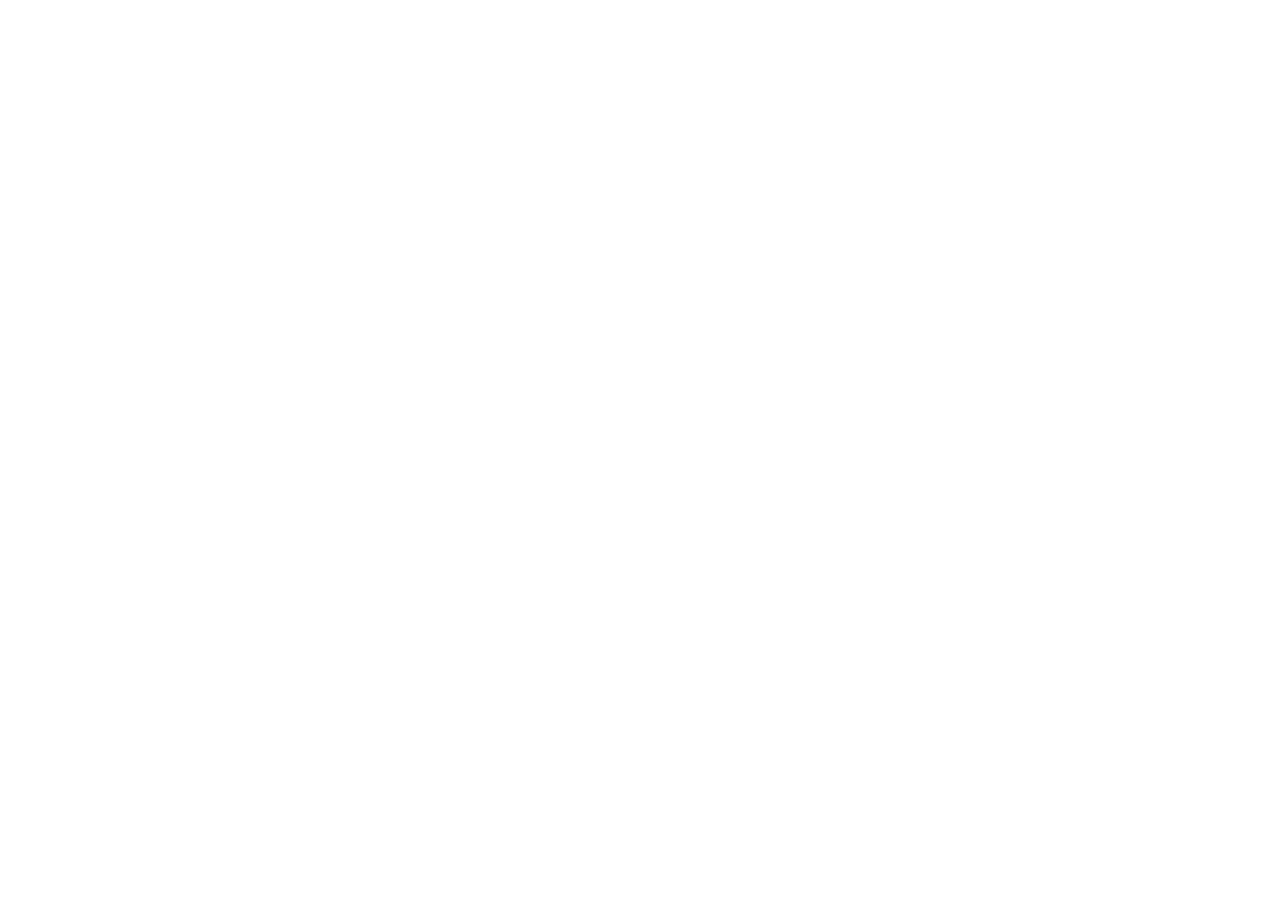
==== index.html @ b22658c9 "初コミット" ====
<!DOCTYPE html>
<html lang="ja">
<head>
    <meta charset="UTF-8">
    <meta name="viewport" content="width=device-width, initial-scale=1.0">
    <title>Document</title>
</head>
<body>
    
</body>
</html>
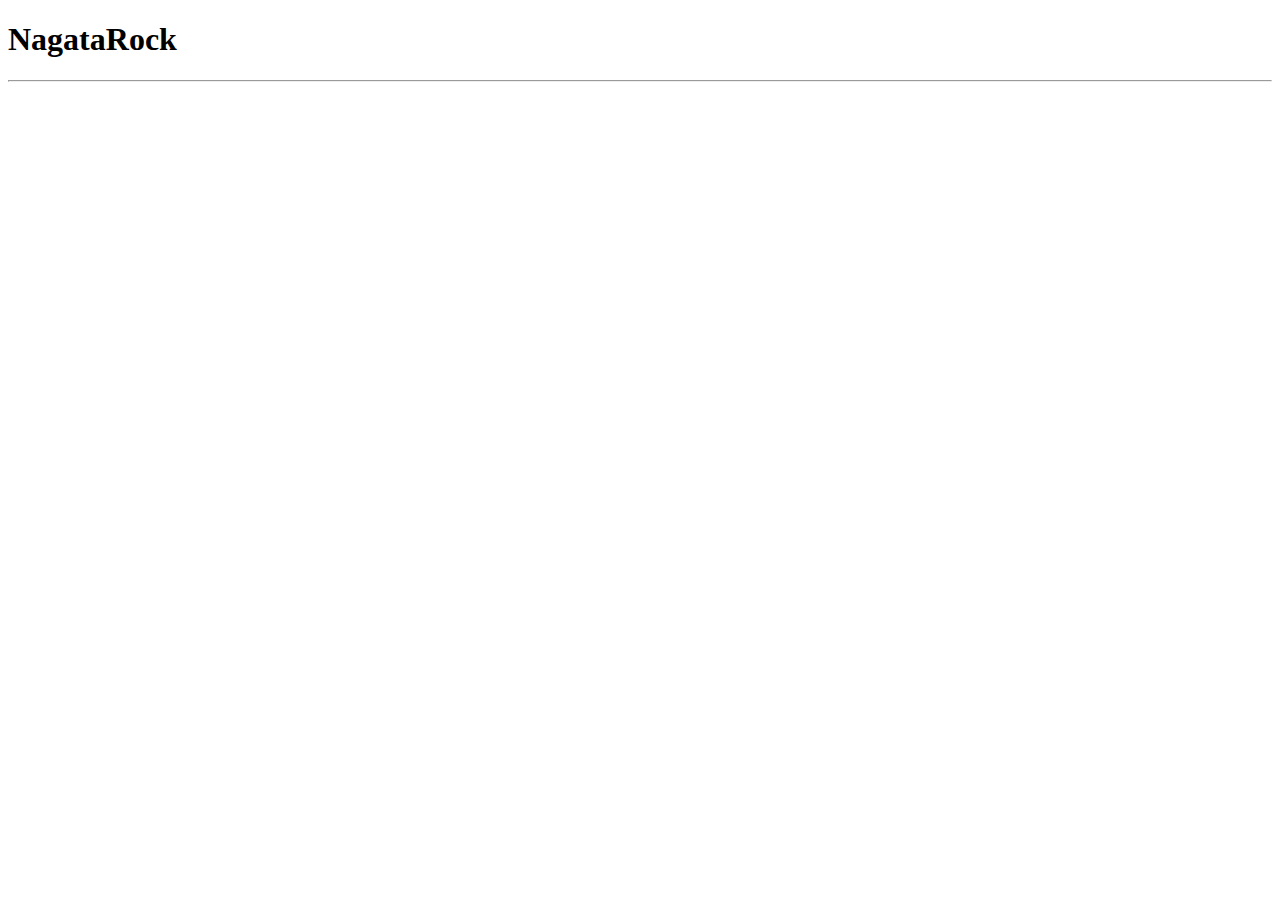
==== commit 386e7991: "初期設定" ====
--- a/index.html
+++ b/index.html
@@ -3,9 +3,17 @@
 <head>
     <meta charset="UTF-8">
     <meta name="viewport" content="width=device-width, initial-scale=1.0">
-    <title>Document</title>
+
+    <link rel="stylesheet" href="css/style.css">
+    <title>nagatarock-blog</title>
 </head>
 <body>
+    <header>
+        <div class="l-header_title">
+            <h1>NagataRock</h1>
+        </div>
+    </header>
+    <hr>
     
 </body>
 </html>--- a/css/style.css
+++ b/css/style.css
@@ -0,0 +1 @@
+/* No CSS *//*# sourceMappingURL=style.css.map */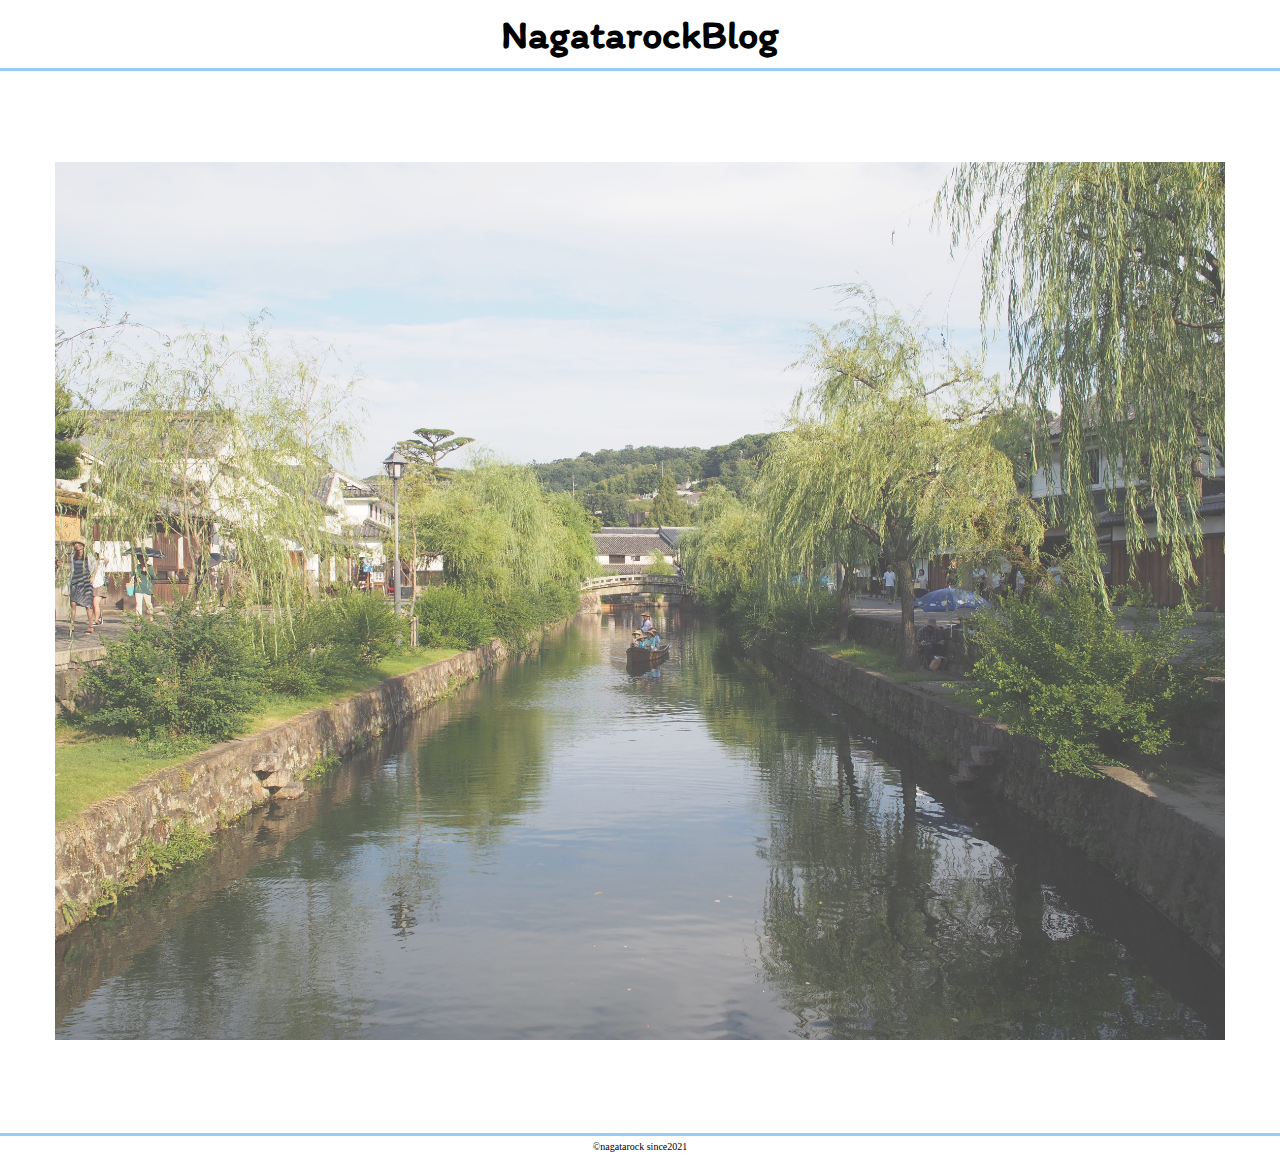
==== commit 80bd40be: "各scssファイル作成" ====
--- a/index.html
+++ b/index.html
@@ -1,19 +1,34 @@
 <!DOCTYPE html>
 <html lang="ja">
+
 <head>
     <meta charset="UTF-8">
     <meta name="viewport" content="width=device-width, initial-scale=1.0">
-
     <link rel="stylesheet" href="css/style.css">
+    <link rel="preconnect" href="https://fonts.gstatic.com">
+    <link href="https://fonts.googleapis.com/css2?family=Itim&display=swap" rel="stylesheet">
+    <link rel="icon" type="image/x-icon" href="img/favicon.ico">
     <title>nagatarock-blog</title>
 </head>
+
 <body>
     <header>
         <div class="l-header_title">
-            <h1>NagataRock</h1>
+            <h1>NagatarockBlog</h1>
         </div>
     </header>
     <hr>
-    
+    <section class="l-main_container">
+        <div class="l-main_container_pic">
+            <img src="img/top.JPG" alt="海の写真">
+        </div>
+    </section>
+    <hr>
+    <footer>
+        <div class="l-footer_title">
+            <span style="font-family:'Times New Roman', 'Times';">&copy;</span>nagatarock since2021
+        </div>
+    </footer>
 </body>
+
 </html>--- a/css/style.css
+++ b/css/style.css
@@ -1 +1,410 @@
-/* No CSS *//*# sourceMappingURL=style.css.map */+@charset "UTF-8";
+/*!
+ * ress.css • v1.1.1
+ * MIT License
+ * github.com/filipelinhares/ress
+ */
+/* # =================================================================
+   # Global selectors
+   # ================================================================= */
+html {
+  -webkit-box-sizing: border-box;
+          box-sizing: border-box;
+  overflow-y: scroll;
+  /* All browsers without overlaying scrollbars */
+  -webkit-text-size-adjust: 100%;
+  /* iOS 8+ */
+}
+
+*,
+::before,
+::after {
+  -webkit-box-sizing: inherit;
+          box-sizing: inherit;
+}
+
+::before,
+::after {
+  text-decoration: inherit;
+  /* Inherit text-decoration and vertical align to ::before and ::after pseudo elements */
+  vertical-align: inherit;
+}
+
+/* Remove margin, padding of all elements and set background-no-repeat as default */
+* {
+  background-repeat: no-repeat;
+  /* Set `background-repeat: no-repeat` to all elements */
+  padding: 0;
+  /* Reset `padding` and `margin` of all elements */
+  margin: 0;
+}
+
+/* # =================================================================
+   # General elements
+   # ================================================================= */
+/* Add the correct display in iOS 4-7.*/
+audio:not([controls]) {
+  display: none;
+  height: 0;
+}
+
+hr {
+  overflow: visible;
+  /* Show the overflow in Edge and IE */
+}
+
+/*
+* Correct `block` display not defined for any HTML5 element in IE 8/9
+* Correct `block` display not defined for `details` or `summary` in IE 10/11
+* and Firefox
+* Correct `block` display not defined for `main` in IE 11
+*/
+article,
+aside,
+details,
+figcaption,
+figure,
+footer,
+header,
+main,
+menu,
+nav,
+section,
+summary {
+  display: block;
+}
+
+summary {
+  display: list-item;
+  /* Add the correct display in all browsers */
+}
+
+small {
+  font-size: 80%;
+  /* Set font-size to 80% in `small` elements */
+}
+
+[hidden],
+template {
+  display: none;
+  /* Add the correct display in IE */
+}
+
+abbr[title] {
+  border-bottom: 1px dotted;
+  /* Add a bordered underline effect in all browsers */
+  text-decoration: none;
+  /* Remove text decoration in Firefox 40+ */
+}
+
+a {
+  background-color: transparent;
+  /* Remove the gray background on active links in IE 10 */
+  -webkit-text-decoration-skip: objects;
+  /* Remove gaps in links underline in iOS 8+ and Safari 8+ */
+}
+
+a:active,
+a:hover {
+  outline-width: 0;
+  /* Remove the outline when hovering in all browsers */
+}
+
+code,
+kbd,
+pre,
+samp {
+  font-family: monospace, monospace;
+  /* Specify the font family of code elements */
+}
+
+b,
+strong {
+  font-weight: bolder;
+  /* Correct style set to `bold` in Edge 12+, Safari 6.2+, and Chrome 18+ */
+}
+
+dfn {
+  font-style: italic;
+  /* Address styling not present in Safari and Chrome */
+}
+
+/* Address styling not present in IE 8/9 */
+mark {
+  background-color: #ff0;
+  color: #000;
+}
+
+/* https://gist.github.com/unruthless/413930 */
+sub,
+sup {
+  font-size: 75%;
+  line-height: 0;
+  position: relative;
+  vertical-align: baseline;
+}
+
+sub {
+  bottom: -0.25em;
+}
+
+sup {
+  top: -0.5em;
+}
+
+/* # =================================================================
+   # Forms
+   # ================================================================= */
+input {
+  border-radius: 0;
+}
+
+/* Apply cursor pointer to button elements */
+button,
+[type="button"],
+[type="reset"],
+[type="submit"]
+[role="button"] {
+  cursor: pointer;
+}
+
+/* Replace pointer cursor in disabled elements */
+[disabled] {
+  cursor: default;
+}
+
+[type="number"] {
+  width: auto;
+  /* Firefox 36+ */
+}
+
+[type="search"] {
+  -webkit-appearance: textfield;
+  /* Safari 8+ */
+}
+
+[type="search"]::-webkit-search-cancel-button,
+[type="search"]::-webkit-search-decoration {
+  -webkit-appearance: none;
+  /* Safari 8 */
+}
+
+textarea {
+  overflow: auto;
+  /* Internet Explorer 11+ */
+  resize: vertical;
+  /* Specify textarea resizability */
+}
+
+button,
+input,
+optgroup,
+select,
+textarea {
+  font: inherit;
+  /* Specify font inheritance of form elements */
+}
+
+optgroup {
+  font-weight: bold;
+  /* Restore the font weight unset by the previous rule. */
+}
+
+button {
+  overflow: visible;
+  /* Address `overflow` set to `hidden` in IE 8/9/10/11 */
+}
+
+/* Remove inner padding and border in Firefox 4+ */
+button::-moz-focus-inner,
+[type="button"]::-moz-focus-inner,
+[type="reset"]::-moz-focus-inner,
+[type="submit"]::-moz-focus-inner {
+  border-style: 0;
+  padding: 0;
+}
+
+/* Replace focus style removed in the border reset above */
+button:-moz-focusring,
+[type="button"]::-moz-focus-inner,
+[type="reset"]::-moz-focus-inner,
+[type="submit"]::-moz-focus-inner {
+  outline: 1px dotted ButtonText;
+}
+
+button,
+html [type="button"],
+[type="reset"],
+[type="submit"] {
+  -webkit-appearance: button;
+  /* Correct the inability to style clickable types in iOS */
+}
+
+button,
+select {
+  text-transform: none;
+  /* Firefox 40+, Internet Explorer 11- */
+}
+
+/* Remove the default button styling in all browsers */
+button,
+input,
+select,
+textarea {
+  background-color: transparent;
+  border-style: none;
+  color: inherit;
+}
+
+/* Style select like a standard input */
+select {
+  -moz-appearance: none;
+  /* Firefox 36+ */
+  -webkit-appearance: none;
+  /* Chrome 41+ */
+}
+
+select::-ms-expand {
+  display: none;
+  /* Internet Explorer 11+ */
+}
+
+select::-ms-value {
+  color: currentColor;
+  /* Internet Explorer 11+ */
+}
+
+legend {
+  border: 0;
+  /* Correct `color` not being inherited in IE 8/9/10/11 */
+  color: inherit;
+  /* Correct the color inheritance from `fieldset` elements in IE */
+  display: table;
+  /* Correct the text wrapping in Edge and IE */
+  max-width: 100%;
+  /* Correct the text wrapping in Edge and IE */
+  white-space: normal;
+  /* Correct the text wrapping in Edge and IE */
+}
+
+::-webkit-file-upload-button {
+  -webkit-appearance: button;
+  /* Correct the inability to style clickable types in iOS and Safari */
+  font: inherit;
+  /* Change font properties to `inherit` in Chrome and Safari */
+}
+
+[type="search"] {
+  -webkit-appearance: textfield;
+  /* Correct the odd appearance in Chrome and Safari */
+  outline-offset: -2px;
+  /* Correct the outline style in Safari */
+}
+
+/* # =================================================================
+   # Specify media element style
+   # ================================================================= */
+img {
+  border-style: none;
+  /* Remove border when inside `a` element in IE 8/9/10 */
+}
+
+/* Add the correct vertical alignment in Chrome, Firefox, and Opera */
+progress {
+  vertical-align: baseline;
+}
+
+svg:not(:root) {
+  overflow: hidden;
+  /* Internet Explorer 11- */
+}
+
+audio,
+canvas,
+progress,
+video {
+  display: inline-block;
+  /* Internet Explorer 11+, Windows Phone 8.1+ */
+}
+
+/* # =================================================================
+   # Accessibility
+   # ================================================================= */
+/* Hide content from screens but not screenreaders */
+@media screen {
+  [hidden~="screen"] {
+    display: inherit;
+  }
+  [hidden~="screen"]:not(:active):not(:focus):not(:target) {
+    position: absolute !important;
+    clip: rect(0 0 0 0) !important;
+  }
+}
+
+/* Specify the progress cursor of updating elements */
+[aria-busy="true"] {
+  cursor: progress;
+}
+
+/* Specify the pointer cursor of trigger elements */
+[aria-controls] {
+  cursor: pointer;
+}
+
+/* Specify the unstyled cursor of disabled, not-editable, or otherwise inoperable elements */
+[aria-disabled] {
+  cursor: default;
+}
+
+/* # =================================================================
+   # Selection
+   # ================================================================= */
+/* Specify text selection background color and omit drop shadow */
+::-moz-selection {
+  background-color: #b3d4fc;
+  /* Required when declaring ::selection */
+  color: #000;
+  text-shadow: none;
+}
+
+::selection {
+  background-color: #b3d4fc;
+  /* Required when declaring ::selection */
+  color: #000;
+  text-shadow: none;
+}
+
+html {
+  font-size: 62.5%;
+}
+
+hr {
+  background-color: #97cdf3;
+  height: 3px;
+  border: 0;
+  margin: 0 auto;
+}
+
+header .l-header_title h1 {
+  font-size: 4rem;
+  font-family: "Itim", cursive;
+  text-align: center;
+  margin-top: 10px;
+  margin-bottom: 10px;
+}
+
+.l-main_container_pic {
+  padding: 91px 55px;
+}
+
+.l-main_container_pic img {
+  width: 100%;
+  opacity: 0.75;
+}
+
+.l-footer_title {
+  text-align: center;
+  margin-top: 5px;
+  margin-bottom: 5px;
+}
+/*# sourceMappingURL=style.css.map */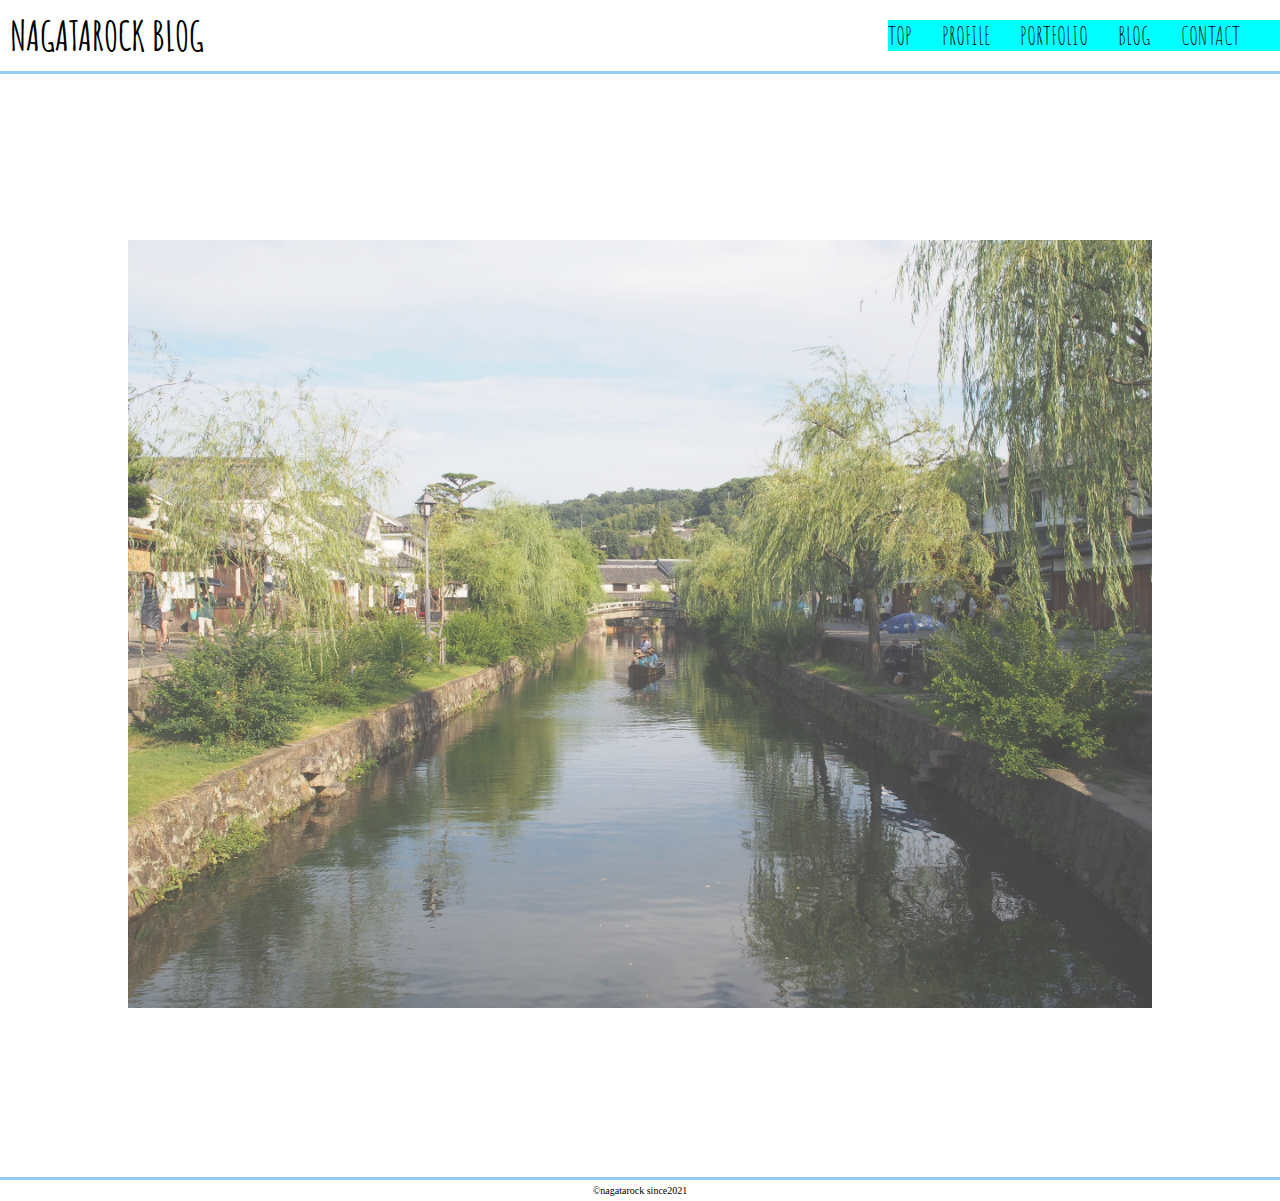
==== commit 92f57974: "ヘッダーメニューの導入" ====
--- a/index.html
+++ b/index.html
@@ -6,16 +6,32 @@
     <meta name="viewport" content="width=device-width, initial-scale=1.0">
     <link rel="stylesheet" href="css/style.css">
     <link rel="preconnect" href="https://fonts.gstatic.com">
-    <link href="https://fonts.googleapis.com/css2?family=Itim&display=swap" rel="stylesheet">
+    <link href="https://fonts.googleapis.com/css2?family=Amatic+SC:wght@700&display=swap" rel="stylesheet">
     <link rel="icon" type="image/x-icon" href="img/favicon.ico">
+    <script src="js/jquery-3.5.1.min.js"></script>
+    <script src="js/hamburger.js"></script>
     <title>nagatarock-blog</title>
 </head>
 
 <body>
     <header>
-        <div class="l-header_title">
-            <h1>NagatarockBlog</h1>
+        <div class="p-header_title">
+            <h1>NAGATAROCK BLOG</h1>
         </div>
+        <nav class="p-header_menu">
+            <p class="p-header_menu_btn">
+                <span></span>
+                <span></span>
+                <span></span>
+            </p>
+            <ul class="p-header_menu_menu">
+                <li>TOP</li>
+                <li>PROFILE</li>
+                <li>PORTFOLIO</li>
+                <li>BLOG</li>
+                <li>CONTACT</li>
+            </ul>
+        </nav>
     </header>
     <hr>
     <section class="l-main_container">
--- a/css/style.css
+++ b/css/style.css
@@ -385,16 +385,37 @@
   margin: 0 auto;
 }
 
-header .l-header_title h1 {
+header {
+  display: -webkit-box;
+  display: -ms-flexbox;
+  display: flex;
+  -webkit-box-align: center;
+      -ms-flex-align: center;
+          align-items: center;
+  -webkit-box-pack: justify;
+      -ms-flex-pack: justify;
+          justify-content: space-between;
+  height: 9%;
+  width: 100%;
+}
+
+header .p-header_title h1 {
   font-size: 4rem;
-  font-family: "Itim", cursive;
+  font-family: "Amatic SC", cursive;
   text-align: center;
   margin-top: 10px;
   margin-bottom: 10px;
+  padding-left: 10px;
+}
+
+@media (max-width: 750px) {
+  header .p-header_title {
+    margin: 0 auto;
+  }
 }
 
 .l-main_container_pic {
-  padding: 91px 55px;
+  padding: 13% 10%;
 }
 
 .l-main_container_pic img {
@@ -407,4 +428,98 @@
   margin-top: 5px;
   margin-bottom: 5px;
 }
+
+.p-header_menu {
+  background-color: aqua;
+  height: 100%;
+  font-size: 2.5rem;
+  font-family: "Amatic SC", cursive;
+  text-align: center;
+  padding-right: 10px;
+}
+
+.p-header_menu_menu {
+  display: -webkit-box;
+  display: -ms-flexbox;
+  display: flex;
+  list-style: none;
+}
+
+.p-header_menu_menu li {
+  padding-right: 30px;
+}
+
+@media (max-width: 750px) {
+  .p-header_menu_menu {
+    display: none;
+  }
+}
+
+.p-header_menu .p-header_menu_btn {
+  display: block;
+  position: fixed;
+  top: 20px;
+  right: 20px;
+  width: 30px;
+  height: 24px;
+  z-index: 3;
+  -webkit-box-sizing: border-box;
+          box-sizing: border-box;
+  cursor: pointer;
+  -webkit-transition: 0.5s all;
+  transition: 0.5s all;
+}
+
+.p-header_menu .p-header_menu_btn span {
+  display: block;
+  position: absolute;
+  width: 30px;
+  height: 2px;
+  left: 6px;
+  background-color: #97cdf3;
+  border-radius: 10px;
+}
+
+.p-header_menu .p-header_menu_btn span:nth-child(1) {
+  top: 0;
+}
+
+.p-header_menu .p-header_menu_btn span:nth-child(2) {
+  top: 10px;
+}
+
+.p-header_menu .p-header_menu_btn span:nth-child(3) {
+  top: 20px;
+}
+
+@media (min-width: 751px) {
+  .p-header_menu .p-header_menu_btn {
+    display: none;
+  }
+}
+
+.p-header_menu .p-header_menu_btn .is-open {
+  -webkit-transform: rotate(360deg);
+          transform: rotate(360deg);
+}
+
+.p-header_menu .p-header_menu_btn .is-open:nth-child(1) {
+  top: 16px;
+  left: 6px;
+  -webkit-transform: rotate(-45deg);
+          transform: rotate(-45deg);
+}
+
+.p-header_menu .p-header_menu_btn .is-open:nth-child(2) {
+  top: 16px;
+}
+
+.p-header_menu .p-header_menu_btn .is-open:nth-child(3) {
+  top: 20px;
+}
+
+.p-header_menu .p-header_menu_btn .is-open span {
+  background-color: #97cdf3;
+  width: 24px;
+}
 /*# sourceMappingURL=style.css.map */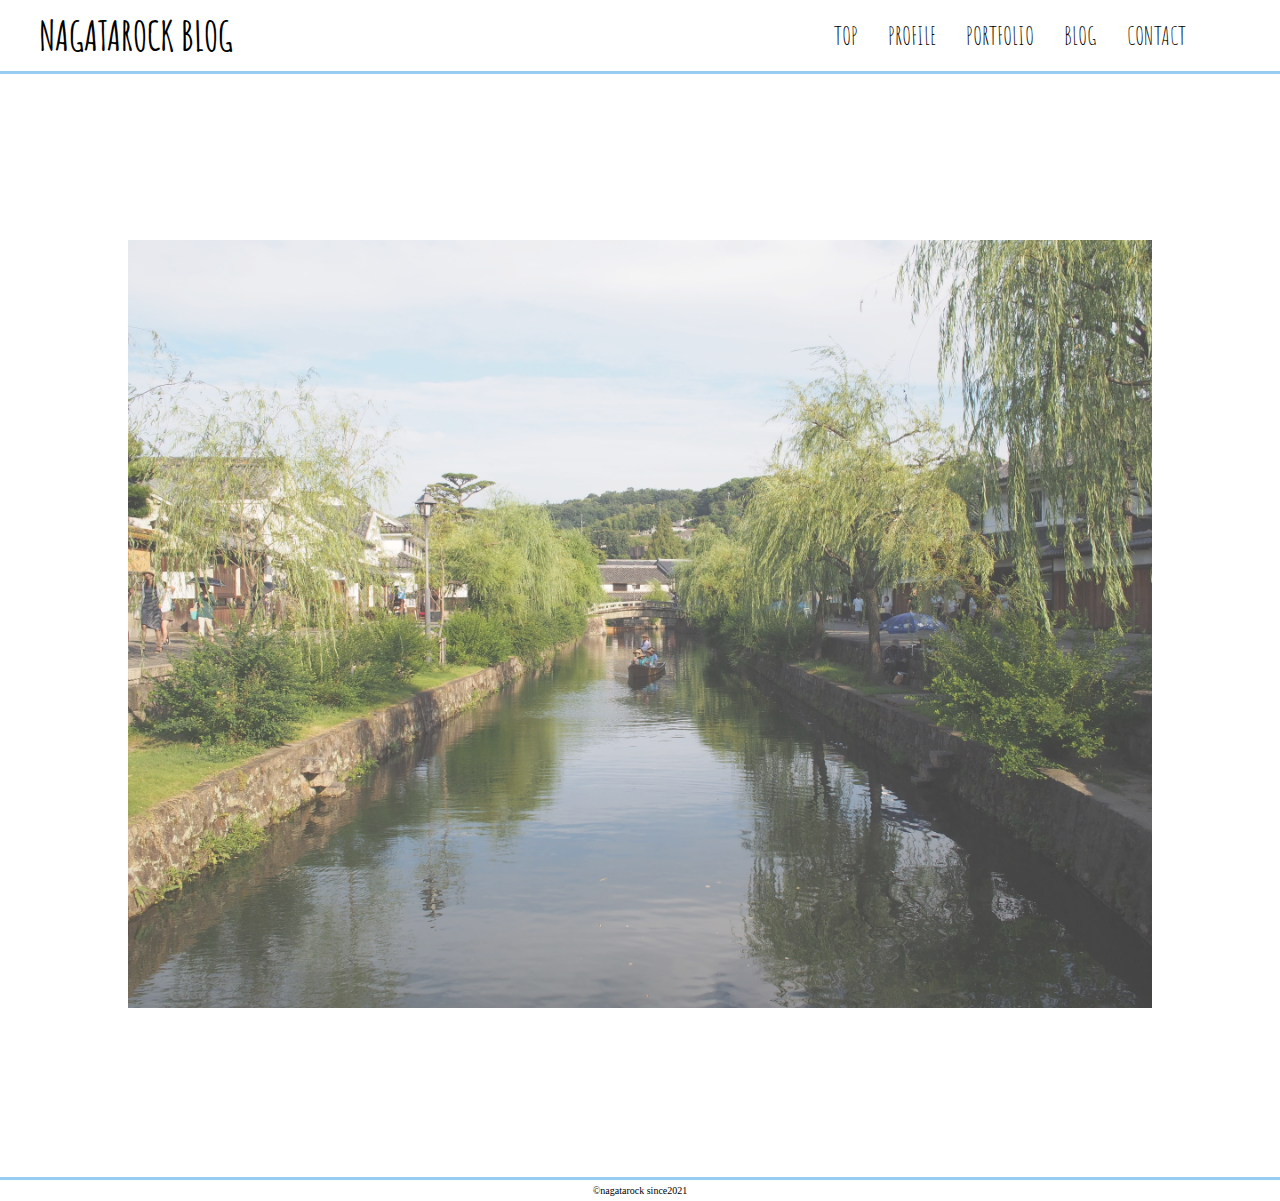
==== commit 5b928549: "ハンバーガーメニューの実装" ====
--- a/index.html
+++ b/index.html
@@ -14,7 +14,9 @@
 </head>
 
 <body>
+    <div class="p-header_menu_btn_background"></div>
     <header>
+        <div class="p-header">
         <div class="p-header_title">
             <h1>NAGATAROCK BLOG</h1>
         </div>
@@ -32,12 +34,24 @@
                 <li>CONTACT</li>
             </ul>
         </nav>
+    </div><!--p-heder-->
     </header>
     <hr>
     <section class="l-main_container">
-        <div class="l-main_container_pic">
+        <div class="p-main_container">
+        <div class="c-main_container_pic">
             <img src="img/top.JPG" alt="海の写真">
         </div>
+        <nav class="c-main_container_menu">
+            <ul class="c-main_container_menu_menu">
+                <li>TOP</li>
+                <li>PROFILE</li>
+                <li>PORTFOLIO</li>
+                <li>BLOG</li>
+                <li>CONTACT</li>
+            </ul>
+        </nav>
+    </div><!--p-main_container-->
     </section>
     <hr>
     <footer>
--- a/css/style.css
+++ b/css/style.css
@@ -386,6 +386,69 @@
 }
 
 header {
+  height: 9%;
+  width: 100%;
+}
+
+.l-main_container {
+  position: relative;
+}
+
+.l-footer_title {
+  text-align: center;
+  margin-top: 5px;
+  margin-bottom: 5px;
+}
+
+.c-main_container_pic {
+  padding: 13% 10%;
+}
+
+.c-main_container_pic img {
+  width: 100%;
+  opacity: 0.75;
+}
+
+.c-main_container_menu {
+  width: 100%;
+  font-size: 2.5rem;
+  font-family: "Amatic SC", cursive;
+  text-align: center;
+  position: absolute;
+  top: 25%;
+  -webkit-transition: 0.5s;
+  transition: 0.5s;
+  opacity: 0;
+}
+
+.c-main_container_menu_menu {
+  display: -webkit-box;
+  display: -ms-flexbox;
+  display: flex;
+  -webkit-box-orient: vertical;
+  -webkit-box-direction: normal;
+      -ms-flex-direction: column;
+          flex-direction: column;
+  list-style: none;
+}
+
+.c-main_container_menu_menu li {
+  padding-bottom: 10px;
+}
+
+.c-main_container_menu.is-open {
+  opacity: 1;
+  z-index: 4;
+}
+
+@media (min-width: 751px) {
+  .c-main_container_menu {
+    display: none;
+  }
+}
+
+.p-header {
+  width: 100%;
   display: -webkit-box;
   display: -ms-flexbox;
   display: flex;
@@ -395,47 +458,33 @@
   -webkit-box-pack: justify;
       -ms-flex-pack: justify;
           justify-content: space-between;
-  height: 9%;
-  width: 100%;
-}
-
-header .p-header_title h1 {
+}
+
+.p-header_title h1 {
   font-size: 4rem;
+  white-space: nowrap;
   font-family: "Amatic SC", cursive;
   text-align: center;
   margin-top: 10px;
   margin-bottom: 10px;
-  padding-left: 10px;
+  padding-left: 20%;
 }
 
 @media (max-width: 750px) {
-  header .p-header_title {
+  .p-header_title {
     margin: 0 auto;
   }
-}
-
-.l-main_container_pic {
-  padding: 13% 10%;
-}
-
-.l-main_container_pic img {
-  width: 100%;
-  opacity: 0.75;
-}
-
-.l-footer_title {
-  text-align: center;
-  margin-top: 5px;
-  margin-bottom: 5px;
+  .p-header_title h1 {
+    padding-left: 0;
+  }
 }
 
 .p-header_menu {
-  background-color: aqua;
   height: 100%;
   font-size: 2.5rem;
   font-family: "Amatic SC", cursive;
   text-align: center;
-  padding-right: 10px;
+  padding-right: 5%;
 }
 
 .p-header_menu_menu {
@@ -455,71 +504,76 @@
   }
 }
 
-.p-header_menu .p-header_menu_btn {
+.p-header_menu_btn {
   display: block;
   position: fixed;
-  top: 20px;
-  right: 20px;
-  width: 30px;
-  height: 24px;
-  z-index: 3;
-  -webkit-box-sizing: border-box;
-          box-sizing: border-box;
+  top: 12px;
+  right: 13px;
+  width: 42px;
+  height: 42px;
+  z-index: 4;
+  text-align: center;
   cursor: pointer;
-  -webkit-transition: 0.5s all;
-  transition: 0.5s all;
-}
-
-.p-header_menu .p-header_menu_btn span {
+}
+
+.p-header_menu_btn span {
   display: block;
   position: absolute;
   width: 30px;
   height: 2px;
   left: 6px;
   background-color: #97cdf3;
-  border-radius: 10px;
-}
-
-.p-header_menu .p-header_menu_btn span:nth-child(1) {
-  top: 0;
-}
-
-.p-header_menu .p-header_menu_btn span:nth-child(2) {
+  -webkit-transition: 0.5s ease-in-out;
+  transition: 0.5s ease-in-out;
+}
+
+.p-header_menu_btn span:nth-child(1) {
   top: 10px;
 }
 
-.p-header_menu .p-header_menu_btn span:nth-child(3) {
+.p-header_menu_btn span:nth-child(2) {
   top: 20px;
 }
 
+.p-header_menu_btn span:nth-child(3) {
+  top: 30px;
+}
+
 @media (min-width: 751px) {
-  .p-header_menu .p-header_menu_btn {
+  .p-header_menu_btn {
     display: none;
   }
 }
 
-.p-header_menu .p-header_menu_btn .is-open {
-  -webkit-transform: rotate(360deg);
-          transform: rotate(360deg);
-}
-
-.p-header_menu .p-header_menu_btn .is-open:nth-child(1) {
+.p-header_menu_btn.is-open span:nth-child(1) {
   top: 16px;
   left: 6px;
-  -webkit-transform: rotate(-45deg);
-          transform: rotate(-45deg);
-}
-
-.p-header_menu .p-header_menu_btn .is-open:nth-child(2) {
+  -webkit-transform: rotate(315deg);
+          transform: rotate(315deg);
+}
+
+.p-header_menu_btn.is-open span:nth-child(2), .p-header_menu_btn.is-open span:nth-child(3) {
   top: 16px;
-}
-
-.p-header_menu .p-header_menu_btn .is-open:nth-child(3) {
-  top: 20px;
-}
-
-.p-header_menu .p-header_menu_btn .is-open span {
-  background-color: #97cdf3;
-  width: 24px;
+  -webkit-transform: rotate(-315deg);
+          transform: rotate(-315deg);
+}
+
+.p-header_menu_btn_background {
+  width: 100%;
+  height: 100%;
+  position: fixed;
+  background-color: #fff;
+  -webkit-transition: 0.5s;
+  transition: 0.5s;
+  opacity: 0;
+  z-index: 3;
+}
+
+.p-header_menu_btn_background.is-open {
+  opacity: 0.75;
+}
+
+.p-main_container {
+  position: relative;
 }
 /*# sourceMappingURL=style.css.map */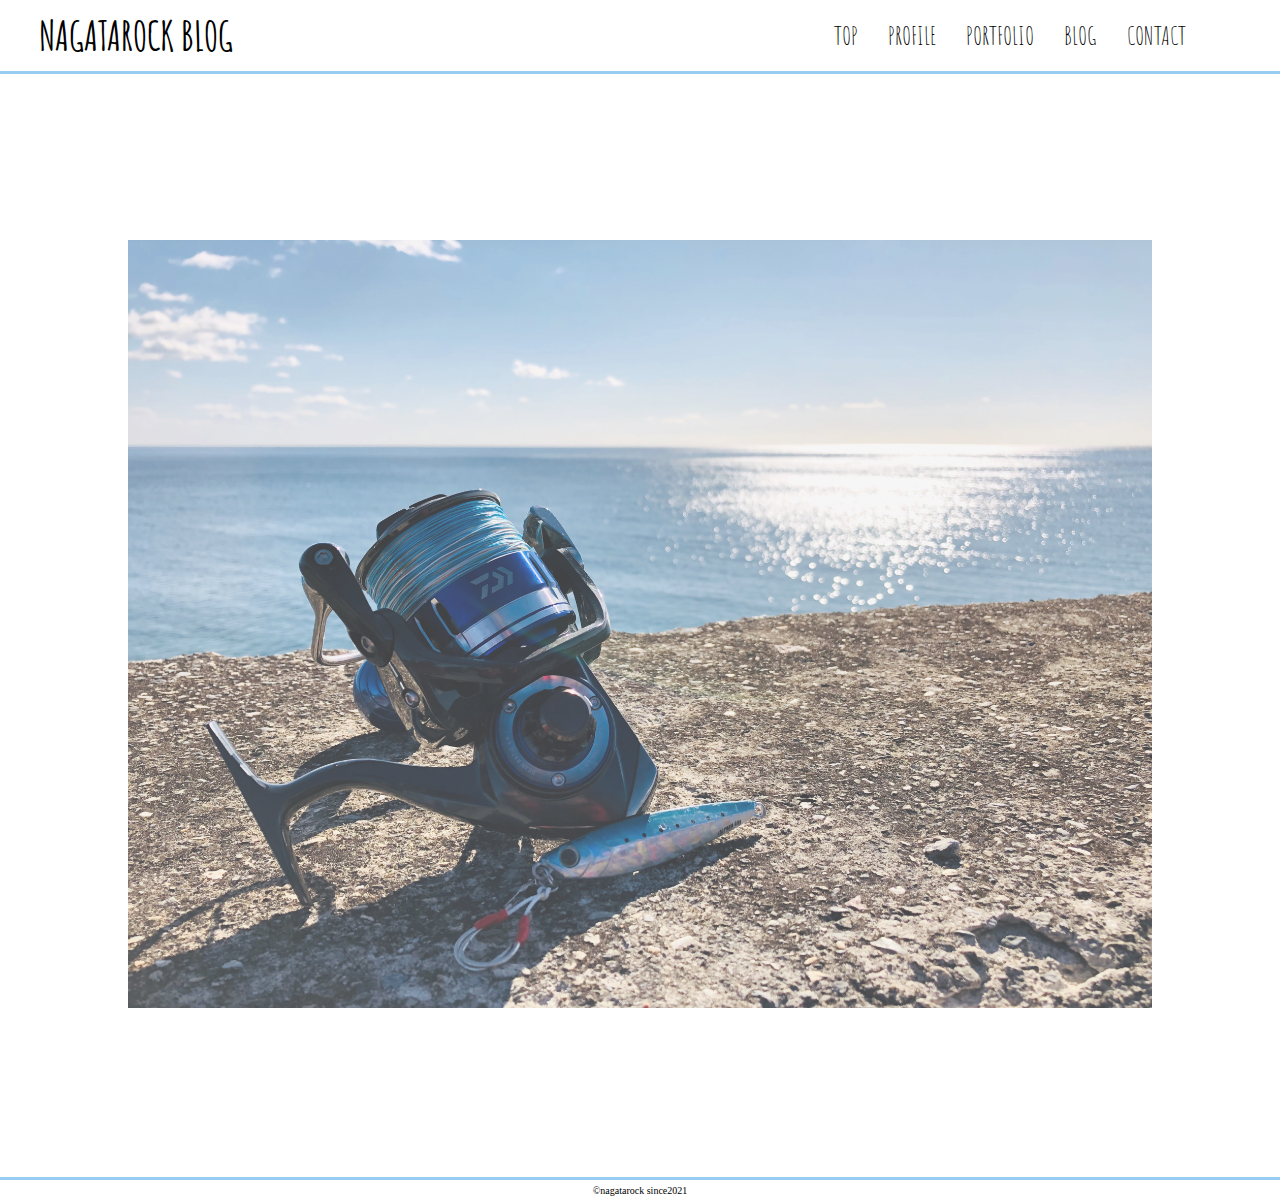
==== commit 0c656f2a: "トップ画面の写真にアニメーションを。ランダムに写真を表示 ヘッダーメニューにアンダーバーのアニメーションを追加" ====
--- a/index.html
+++ b/index.html
@@ -18,7 +18,7 @@
     <header>
         <div class="p-header">
         <div class="p-header_title">
-            <h1>NAGATAROCK BLOG</h1>
+            <h1><a href="#">NAGATAROCK BLOG</a></h1>
         </div>
         <nav class="p-header_menu">
             <p class="p-header_menu_btn">
@@ -27,11 +27,11 @@
                 <span></span>
             </p>
             <ul class="p-header_menu_menu">
-                <li>TOP</li>
-                <li>PROFILE</li>
-                <li>PORTFOLIO</li>
-                <li>BLOG</li>
-                <li>CONTACT</li>
+                <li><a href="#">TOP</a></li>
+                <li><a href="#">PROFILE</a></li>
+                <li><a href="#">PORTFOLIO</a></li>
+                <li><a href="#">BLOG</a></li>
+                <li><a href="#">CONTACT</a></li>
             </ul>
         </nav>
     </div><!--p-heder-->
@@ -40,15 +40,15 @@
     <section class="l-main_container">
         <div class="p-main_container">
         <div class="c-main_container_pic">
-            <img src="img/top.JPG" alt="海の写真">
+            <img  id="random" src="/img/top1.JPG" alt="トップページの写真">
         </div>
         <nav class="c-main_container_menu">
             <ul class="c-main_container_menu_menu">
-                <li>TOP</li>
-                <li>PROFILE</li>
-                <li>PORTFOLIO</li>
-                <li>BLOG</li>
-                <li>CONTACT</li>
+                <li><a href="#">TOP</a></li>
+                <li><a href="#">PROFILE</a></li>
+                <li><a href="#">PORTFOLIO</a></li>
+                <li><a href="#">BLOG</a></li>
+                <li><a href="#">CONTACT</a></li>
             </ul>
         </nav>
     </div><!--p-main_container-->
--- a/css/style.css
+++ b/css/style.css
@@ -378,6 +378,12 @@
   font-size: 62.5%;
 }
 
+html a {
+  text-decoration: none;
+  cursor: pointer;
+  color: #000;
+}
+
 hr {
   background-color: #97cdf3;
   height: 3px;
@@ -407,6 +413,32 @@
 .c-main_container_pic img {
   width: 100%;
   opacity: 0.75;
+  -webkit-animation: fadeIn    3s    ease 0s 1 normal;
+          animation: fadeIn    3s    ease 0s 1 normal;
+}
+
+@-webkit-keyframes fadeIn {
+  /*animetion-nameで設定した値を書く*/
+  0% {
+    opacity: 0;
+  }
+  /*アニメーション開始時は不透明度0%*/
+  100% {
+    opacity: 0.75;
+  }
+  /*アニメーション終了時は不透明度100%*/
+}
+
+@keyframes fadeIn {
+  /*animetion-nameで設定した値を書く*/
+  0% {
+    opacity: 0;
+  }
+  /*アニメーション開始時は不透明度0%*/
+  100% {
+    opacity: 0.75;
+  }
+  /*アニメーション終了時は不透明度100%*/
 }
 
 .c-main_container_menu {
@@ -498,6 +530,31 @@
   padding-right: 30px;
 }
 
+.p-header_menu_menu li a {
+  position: relative;
+  display: inline-block;
+}
+
+.p-header_menu_menu li a::after {
+  position: absolute;
+  bottom: -12px;
+  left: 0;
+  content: '';
+  width: 100%;
+  height: 2px;
+  background: #333;
+  opacity: 0;
+  visibility: hidden;
+  -webkit-transition: .5s;
+  transition: .5s;
+}
+
+.p-header_menu_menu li a:hover::after {
+  bottom: -4px;
+  opacity: 1;
+  visibility: visible;
+}
+
 @media (max-width: 750px) {
   .p-header_menu_menu {
     display: none;
@@ -559,6 +616,7 @@
 }
 
 .p-header_menu_btn_background {
+  display: none;
   width: 100%;
   height: 100%;
   position: fixed;
@@ -570,6 +628,7 @@
 }
 
 .p-header_menu_btn_background.is-open {
+  display: block;
   opacity: 0.75;
 }
 
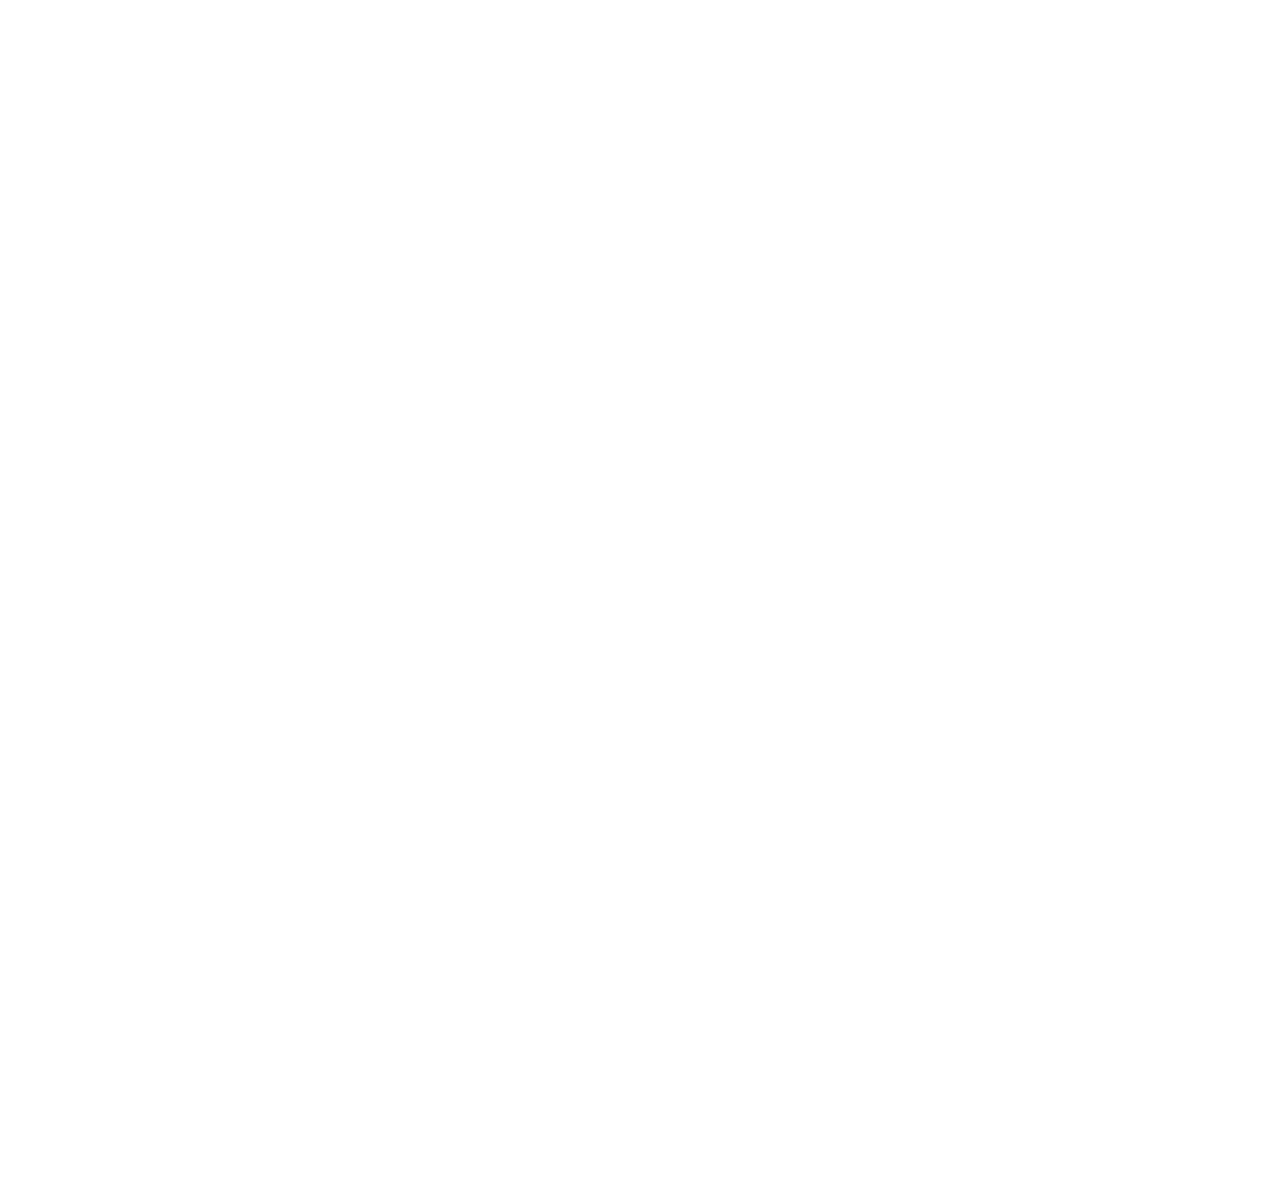
==== commit 5332d358: "jQueryプラグイン　Animsition機能を追加。 リンク部分に#じゃなくてファイル名を追加。" ====
--- a/index.html
+++ b/index.html
@@ -10,55 +10,65 @@
     <link rel="icon" type="image/x-icon" href="img/favicon.ico">
     <script src="js/jquery-3.5.1.min.js"></script>
     <script src="js/hamburger.js"></script>
+    <!-- animsition CSS -->
+    <link rel="stylesheet" href="css/animsition.min.css">
+    <!-- vendor js -->
+    <script src="//ajax.googleapis.com/ajax/libs/jquery/1.11.0/jquery.min.js"></script>
+    <!-- animsition js -->
+    <script src="js/animsition.min.js"></script>
     <title>nagatarock-blog</title>
 </head>
 
 <body>
-    <div class="p-header_menu_btn_background"></div>
-    <header>
-        <div class="p-header">
-        <div class="p-header_title">
-            <h1><a href="#">NAGATAROCK BLOG</a></h1>
-        </div>
-        <nav class="p-header_menu">
-            <p class="p-header_menu_btn">
-                <span></span>
-                <span></span>
-                <span></span>
-            </p>
-            <ul class="p-header_menu_menu">
-                <li><a href="#">TOP</a></li>
-                <li><a href="#">PROFILE</a></li>
-                <li><a href="#">PORTFOLIO</a></li>
-                <li><a href="#">BLOG</a></li>
-                <li><a href="#">CONTACT</a></li>
-            </ul>
-        </nav>
-    </div><!--p-heder-->
-    </header>
-    <hr>
-    <section class="l-main_container">
-        <div class="p-main_container">
-        <div class="c-main_container_pic">
-            <img  id="random" src="/img/top1.JPG" alt="トップページの写真">
-        </div>
-        <nav class="c-main_container_menu">
-            <ul class="c-main_container_menu_menu">
-                <li><a href="#">TOP</a></li>
-                <li><a href="#">PROFILE</a></li>
-                <li><a href="#">PORTFOLIO</a></li>
-                <li><a href="#">BLOG</a></li>
-                <li><a href="#">CONTACT</a></li>
-            </ul>
-        </nav>
-    </div><!--p-main_container-->
-    </section>
-    <hr>
-    <footer>
-        <div class="l-footer_title">
-            <span style="font-family:'Times New Roman', 'Times';">&copy;</span>nagatarock since2021
-        </div>
-    </footer>
+    <div class="animsition">
+        <div class="p-header_menu_btn_background"></div>
+        <header>
+            <div class="p-header">
+                <div class="p-header_title">
+                    <h1><a href="index.html" class="animsition-link" >NAGATAROCK BLOG</a></h1>
+                </div>
+                <nav class="p-header_menu">
+                    <p class="p-header_menu_btn">
+                        <span></span>
+                        <span></span>
+                        <span></span>
+                    </p>
+                    <ul class="p-header_menu_menu">
+                        <li><a href="index.html" class="animsition-link">TOP</a></li>
+                        <li><a href="page.html" class="animsition-link">PROFILE</a></li>
+                        <li><a href="portfolio.html" class="animsition-link">PORTFOLIO</a></li>
+                        <li><a href="#" class="animsition-link">BLOG</a></li>
+                        <li><a href="#" class="animsition-link">CONTACT</a></li>
+                    </ul>
+                </nav>
+            </div>
+            <!--p-heder-->
+        </header>
+        <hr>
+        <section class="l-main_container">
+            <div class="p-main_container">
+                <div class="c-main_container_pic">
+                    <img id="random" src="/img/top1.JPG" alt="トップページの写真">
+                </div>
+                <nav class="c-main_container_menu">
+                    <ul class="c-main_container_menu_menu">
+                        <li><a href="index.html" class="animsition-link">TOP</a></li>
+                        <li><a href="page.html" class="animsition-link">PROFILE</a></li>
+                        <li><a href="portfolio.html" class="animsition-link">PORTFOLIO</a></li>
+                        <li><a href="#" class="animsition-link">BLOG</a></li>
+                        <li><a href="#" class="animsition-link">CONTACT</a></li>
+                    </ul>
+                </nav>
+            </div>
+            <!--p-main_container-->
+        </section>
+        <hr>
+        <footer>
+            <div class="l-footer_title">
+                <span style="font-family:'Times New Roman', 'Times';">&copy;</span>nagatarock since2021
+            </div>
+        </footer>
+    </div>
 </body>
 
 </html>--- a/css/style.css
+++ b/css/style.css
@@ -406,6 +406,11 @@
   margin-bottom: 5px;
 }
 
+.l-page_container {
+  width: 100%;
+  height: 82%;
+}
+
 .c-main_container_pic {
   padding: 13% 10%;
 }
@@ -468,6 +473,31 @@
   padding-bottom: 10px;
 }
 
+.c-main_container_menu_menu li a {
+  position: relative;
+  display: inline-block;
+}
+
+.c-main_container_menu_menu li a::after {
+  position: absolute;
+  bottom: -12px;
+  left: 0;
+  content: '';
+  width: 100%;
+  height: 2px;
+  background: #333;
+  opacity: 0;
+  visibility: hidden;
+  -webkit-transition: .5s;
+  transition: .5s;
+}
+
+.c-main_container_menu_menu li a:hover::after {
+  bottom: -4px;
+  opacity: 1;
+  visibility: visible;
+}
+
 .c-main_container_menu.is-open {
   opacity: 1;
   z-index: 4;
@@ -477,6 +507,75 @@
   .c-main_container_menu {
     display: none;
   }
+}
+
+.c-container_title {
+  width: 100%;
+  height: 25%;
+  margin: 5% auto;
+}
+
+.c-container_title h1 {
+  font-size: 5vw;
+  white-space: nowrap;
+  font-family: "Amatic SC", cursive;
+  text-align: center;
+}
+
+.c-page_container_left_pic_face img {
+  width: 25%;
+  height: 25%;
+  border-radius: 50%;
+}
+
+.c-page_container_left_pic_twitter img {
+  width: 5%;
+}
+
+.c-port_container_page {
+  position: relative;
+  width: 100%;
+  height: 100%;
+}
+
+.c-port_container_page img {
+  width: auto;
+  height: auto;
+  max-width: 100%;
+  max-height: 100%;
+  -o-object-fit: cover;
+     object-fit: cover;
+  vertical-align: top;
+}
+
+.c-port_container_page .c-port_container_mask {
+  position: absolute;
+  width: 100%;
+  height: 100%;
+  top: 0;
+  left: 0;
+  opacity: 0;
+  background-color: #fff;
+  -webkit-transition: all 1s ease;
+  transition: all 1s ease;
+}
+
+.c-port_container_page .c-port_container_mask .c-port_container_title {
+  font-size: 1.5vw;
+  position: absolute;
+  left: 50%;
+  -webkit-transform: translate(-50%);
+          transform: translate(-50%);
+}
+
+.c-port_container_page:hover .c-port_container_mask {
+  opacity: 0.75;
+  padding-top: 50%;
+}
+
+.c-port_container_box_text {
+  width: 100%;
+  background-color: #ced1b3;
 }
 
 .p-header {
@@ -507,7 +606,7 @@
     margin: 0 auto;
   }
   .p-header_title h1 {
-    padding-left: 0;
+    padding-left: 10%;
   }
 }
 
@@ -635,4 +734,109 @@
 .p-main_container {
   position: relative;
 }
+
+.p-page_container {
+  width: 100%;
+  display: -webkit-box;
+  display: -ms-flexbox;
+  display: flex;
+}
+
+@media (max-width: 750px) {
+  .p-page_container {
+    -webkit-box-orient: vertical;
+    -webkit-box-direction: normal;
+        -ms-flex-direction: column;
+            flex-direction: column;
+    -webkit-box-align: center;
+        -ms-flex-align: center;
+            align-items: center;
+  }
+}
+
+.p-page_container_left {
+  width: 50%;
+}
+
+.p-page_container_left_pic {
+  text-align: center;
+  margin-bottom: 3%;
+}
+
+.p-page_container_left_text {
+  padding: 0 20%;
+}
+
+.p-page_container_left_text p {
+  text-align: left;
+  font-size: 1.5vw;
+}
+
+.p-page_container_right {
+  width: 50%;
+}
+
+.p-page_container_right h2 {
+  font-size: 3vw;
+  font-family: "Amatic SC", cursive;
+  text-align: center;
+  margin: 0 5%;
+}
+
+.p-page_container_right_container {
+  width: 100%;
+}
+
+.p-page_container_right_container_box {
+  display: -webkit-box;
+  display: -ms-flexbox;
+  display: flex;
+  padding: 5% 10%;
+}
+
+.p-page_container_right_container_box img {
+  width: 25%;
+}
+
+.p-page_container_right_container_box_text {
+  padding-left: 3vw;
+}
+
+.p-page_container_right_container_box_text h3 {
+  font-size: 2vw;
+}
+
+.p-page_container_right_container_box_text p {
+  font-size: 1.5vw;
+}
+
+.p-port_container {
+  display: -webkit-box;
+  display: -ms-flexbox;
+  display: flex;
+  -ms-flex-pack: distribute;
+      justify-content: space-around;
+  -ms-flex-wrap: wrap;
+      flex-wrap: wrap;
+  width: 100%;
+  margin: 5% 0;
+  padding: 0 10%;
+}
+
+.p-port_container_box {
+  width: 40%;
+  margin-bottom: 10%;
+}
+
+@media (max-width: 750px) {
+  .p-port_container {
+    -webkit-box-orient: vertical;
+    -webkit-box-direction: normal;
+        -ms-flex-direction: column;
+            flex-direction: column;
+    -webkit-box-align: center;
+        -ms-flex-align: center;
+            align-items: center;
+  }
+}
 /*# sourceMappingURL=style.css.map */